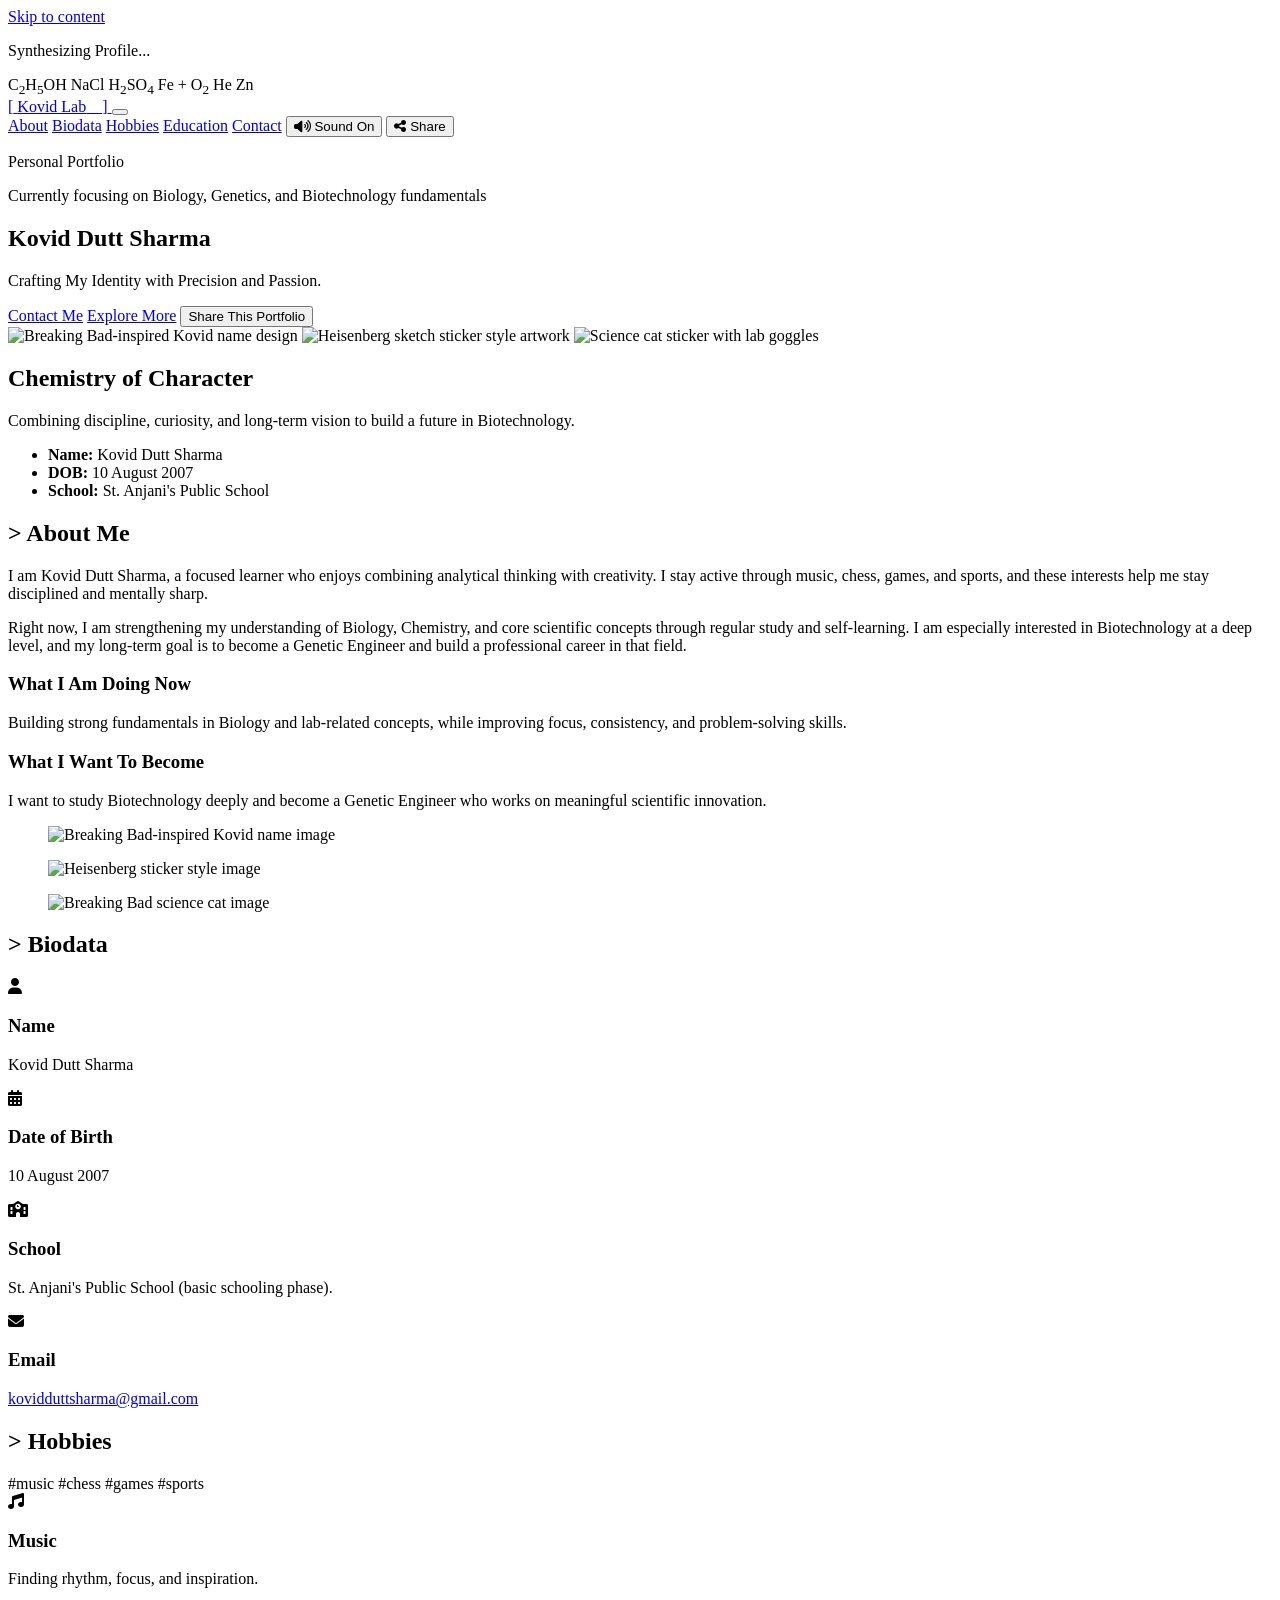
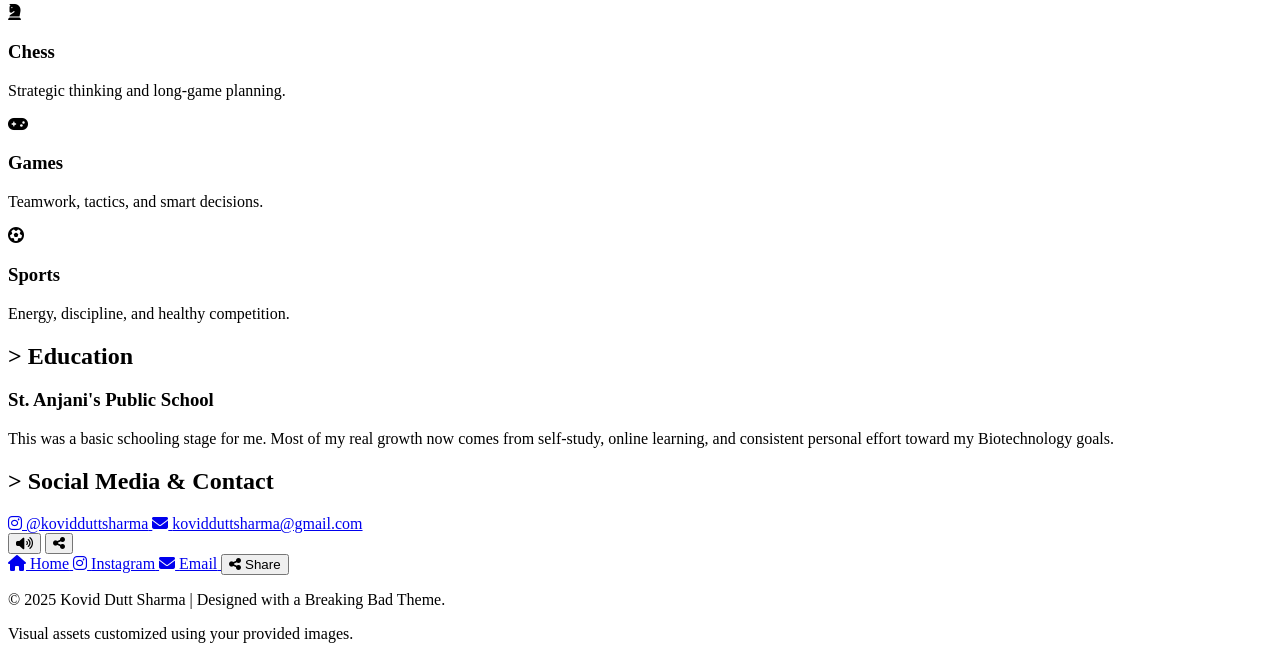
==== index.html @ 5aebc1f0 "Add files via upload" ====
<!DOCTYPE html>
<html lang="en">
<head>
  <meta charset="UTF-8" />
  <meta name="viewport" content="width=device-width, initial-scale=1.0, viewport-fit=cover" />
  <meta name="description" content="Interactive Breaking Bad-inspired personal portfolio of Kovid Dutt Sharma." />
  <meta name="keywords" content="Kovid Dutt Sharma, portfolio, Breaking Bad, biotechnology, student profile" />
  <meta name="theme-color" content="#052405" />
  <meta name="mobile-web-app-capable" content="yes" />
  <meta name="apple-mobile-web-app-capable" content="yes" />
  <meta property="og:title" content="Kovid Dutt Sharma | Breaking Bad Portfolio" />
  <meta property="og:description" content="Breaking Bad-themed interactive portfolio with chemistry visuals and animations." />
  <meta property="og:type" content="website" />
  <title>Kovid Dutt Sharma | Breaking Bad Portfolio</title>
  <link rel="manifest" href="manifest.webmanifest" />
  <link rel="icon" type="image/svg+xml" href="icon.svg" />
  <link rel="preconnect" href="https://fonts.googleapis.com" />
  <link rel="preconnect" href="https://fonts.gstatic.com" crossorigin />
  <link href="https://fonts.googleapis.com/css2?family=Bebas+Neue&family=Open+Sans:wght@400;600;700&family=Orbitron:wght@500;700;800&display=swap" rel="stylesheet" />
  <link rel="stylesheet" href="https://cdnjs.cloudflare.com/ajax/libs/aos/2.3.4/aos.css" />
  <link rel="stylesheet" href="https://cdnjs.cloudflare.com/ajax/libs/font-awesome/6.5.2/css/all.min.css" />
  <link rel="stylesheet" href="style.css" />
  <link rel="stylesheet" href="achievements.css" />
</head>
<body>
  <a class="skip-link" href="#main-content">Skip to content</a>
  <div id="scrollProgress" class="scroll-progress" aria-hidden="true"></div>

  <div id="loader" class="loader" role="status" aria-live="polite">
    <div class="loader-lab">
      <div class="beaker" aria-hidden="true">
        <div class="beaker-liquid"></div>
        <span class="beaker-bubble bubble-1"></span>
        <span class="beaker-bubble bubble-2"></span>
        <span class="beaker-bubble bubble-3"></span>
      </div>
      <p>Synthesizing Profile...</p>
    </div>
  </div>

  <div id="particles-js" aria-hidden="true"></div>
  <div class="smoke-layer" aria-hidden="true"></div>

  <div class="chem-bg" aria-hidden="true">
    <span class="chem formula-1">C<sub>2</sub>H<sub>5</sub>OH</span>
    <span class="chem formula-2">NaCl</span>
    <span class="chem formula-3">H<sub>2</sub>SO<sub>4</sub></span>
    <span class="chem formula-4">Fe + O<sub>2</sub></span>
    <span class="chem formula-5">He</span>
    <span class="chem formula-6">Zn</span>
  </div>

  <header class="site-header glass" data-aos="fade-down">
    <a href="#hero" class="logo" aria-label="Go to top">
      <span class="logo-bracket">[</span>
      <span class="logo-text">Kovid Lab</span>
      <span class="logo-cursor">_</span>
      <span class="logo-bracket">]</span>
    </a>
    <button id="navToggle" class="nav-toggle" type="button" aria-expanded="false" aria-controls="primaryNav" aria-label="Toggle navigation">
      <span></span>
      <span></span>
      <span></span>
    </button>
    <nav id="primaryNav" class="main-nav" aria-label="Primary">
      <a href="#about">About</a>
      <a href="#biodata">Biodata</a>
      <a href="#hobbies">Hobbies</a>
      <a href="#education">Education</a>
      <a href="#contact">Contact</a>
      <button id="soundToggle" class="nav-action" type="button" aria-pressed="true">
        <i class="fa-solid fa-volume-high" aria-hidden="true"></i>
        <span>Sound On</span>
      </button>
      <button id="shareBtn" class="nav-action nav-share" type="button">
        <i class="fa-solid fa-share-nodes" aria-hidden="true"></i>
        <span>Share</span>
      </button>
    </nav>
  </header>

  <main id="main-content">
    <section id="hero" class="hero section">
      <div class="hero-grid">
        <div class="hero-content" data-aos="fade-right">
          <p class="hero-kicker">Personal Portfolio</p>
          <p class="status-pill"><span class="status-dot"></span>Currently focusing on Biology, Genetics, and Biotechnology fundamentals</p>
          <h1 class="periodic-name" aria-label="Kovid Dutt Sharma">
            <span class="name-piece">
              <span class="tile">Ko</span><span class="rest">vid</span>
            </span>
            <span class="name-piece">
              <span class="tile">Du</span><span class="rest">tt</span>
            </span>
            <span class="name-piece">
              <span class="tile">Sh</span><span class="rest">arma</span>
            </span>
          </h1>
          <p class="tagline">Crafting My Identity with Precision and Passion.</p>
          <p id="typed-target" class="typed-line" aria-live="polite"></p>
          <div class="hero-actions">
            <a href="#contact" class="btn ripple-btn">Contact Me</a>
            <a href="#about" class="btn btn-secondary ripple-btn">Explore More</a>
            <button id="heroShareBtn" class="btn btn-secondary ripple-btn hero-share-btn" type="button">Share This Portfolio</button>
          </div>
        </div>

        <aside class="hero-card glass-card" data-aos="fade-left">
          <div class="bb-visual-frame" id="bbVisualFrame" aria-label="Breaking Bad visual slider">
            <img class="bb-slide is-active" src="images/bb-custom-name.png?v=2" alt="Breaking Bad-inspired Kovid name design" loading="eager" />
            <img class="bb-slide" src="images/bb-heisenberg.png?v=2" alt="Heisenberg sketch sticker style artwork" loading="lazy" />
            <img class="bb-slide" src="images/bb-science-cat.png?v=2" alt="Science cat sticker with lab goggles" loading="lazy" />
            <div class="bb-slide-dots" id="bbDots" aria-hidden="true">
              <span class="dot is-active"></span>
              <span class="dot"></span>
              <span class="dot"></span>
            </div>
          </div>
          <h2>Chemistry of Character</h2>
          <p>Combining discipline, curiosity, and long-term vision to build a future in Biotechnology.</p>
          <ul>
            <li><strong>Name:</strong> Kovid Dutt Sharma</li>
            <li><strong>DOB:</strong> 10 August 2007</li>
            <li><strong>School:</strong> St. Anjani's Public School</li>
          </ul>
        </aside>
      </div>
    </section>

    <section id="about" class="section">
      <div class="block-header-wrapper section-title" data-aos="fade-up">
        <h2 class="block-header-title"><span class="block-header-marker">></span> About Me</h2>
        <div class="block-header-line"></div>
      </div>
      <article class="section-card glass-card" data-aos="fade-up" data-aos-delay="120">
        <p>
          I am Kovid Dutt Sharma, a focused learner who enjoys combining analytical thinking with creativity.
          I stay active through music, chess, games, and sports, and these interests help me stay disciplined and mentally sharp.
        </p>
        <p class="about-paragraph">
          Right now, I am strengthening my understanding of Biology, Chemistry, and core scientific concepts through regular study and self-learning.
          I am especially interested in Biotechnology at a deep level, and my long-term goal is to become a Genetic Engineer and build a professional career in that field.
        </p>
      </article>

      <div class="focus-grid" data-aos="fade-up" data-aos-delay="180">
        <article class="section-card focus-card">
          <h3>What I Am Doing Now</h3>
          <p>Building strong fundamentals in Biology and lab-related concepts, while improving focus, consistency, and problem-solving skills.</p>
        </article>
        <article class="section-card focus-card">
          <h3>What I Want To Become</h3>
          <p>I want to study Biotechnology deeply and become a Genetic Engineer who works on meaningful scientific innovation.</p>
        </article>
      </div>

      <div class="bb-image-strip" data-aos="zoom-in-up" data-aos-delay="220">
        <figure class="strip-card"><img src="images/bb-custom-name.png?v=2" alt="Breaking Bad-inspired Kovid name image" loading="lazy" /></figure>
        <figure class="strip-card"><img src="images/bb-heisenberg.png?v=2" alt="Heisenberg sticker style image" loading="lazy" /></figure>
        <figure class="strip-card"><img src="images/bb-science-cat.png?v=2" alt="Breaking Bad science cat image" loading="lazy" /></figure>
      </div>
    </section>

    <section id="biodata" class="section">
      <div class="block-header-wrapper section-title" data-aos="fade-up">
        <h2 class="block-header-title"><span class="block-header-marker">></span> Biodata</h2>
        <div class="block-header-line"></div>
      </div>
      <div class="biodata-grid">
        <article class="section-card bio-card" data-aos="zoom-in">
          <i class="fa-solid fa-user"></i>
          <h3>Name</h3>
          <p>Kovid Dutt Sharma</p>
        </article>
        <article class="section-card bio-card" data-aos="zoom-in" data-aos-delay="80">
          <i class="fa-solid fa-calendar-days"></i>
          <h3>Date of Birth</h3>
          <p>10 August 2007</p>
        </article>
        <article class="section-card bio-card" data-aos="zoom-in" data-aos-delay="160">
          <i class="fa-solid fa-school"></i>
          <h3>School</h3>
          <p>St. Anjani's Public School (basic schooling phase).</p>
        </article>
        <article class="section-card bio-card" data-aos="zoom-in" data-aos-delay="240">
          <i class="fa-solid fa-envelope"></i>
          <h3>Email</h3>
          <p><a href="mailto:kovidduttsharma@gmail.com">kovidduttsharma@gmail.com</a></p>
        </article>
      </div>
    </section>

    <section id="hobbies" class="section">
      <div class="block-header-wrapper section-title" data-aos="fade-up">
        <h2 class="block-header-title"><span class="block-header-marker">></span> Hobbies</h2>
        <div class="block-header-line"></div>
      </div>
      <div class="chip-row" data-aos="fade-up" data-aos-delay="80">
        <span class="tag-chip">#music</span>
        <span class="tag-chip">#chess</span>
        <span class="tag-chip">#games</span>
        <span class="tag-chip">#sports</span>
      </div>
      <div class="hobby-grid">
        <article class="section-card hobby-card" data-aos="flip-left">
          <i class="fa-solid fa-music"></i>
          <h3>Music</h3>
          <p>Finding rhythm, focus, and inspiration.</p>
        </article>
        <article class="section-card hobby-card" data-aos="flip-left" data-aos-delay="80">
          <i class="fa-solid fa-chess-knight"></i>
          <h3>Chess</h3>
          <p>Strategic thinking and long-game planning.</p>
        </article>
        <article class="section-card hobby-card" data-aos="flip-left" data-aos-delay="160">
          <i class="fa-solid fa-gamepad"></i>
          <h3>Games</h3>
          <p>Teamwork, tactics, and smart decisions.</p>
        </article>
        <article class="section-card hobby-card" data-aos="flip-left" data-aos-delay="240">
          <i class="fa-solid fa-futbol"></i>
          <h3>Sports</h3>
          <p>Energy, discipline, and healthy competition.</p>
        </article>
      </div>
    </section>

    <section id="education" class="section">
      <div class="block-header-wrapper section-title" data-aos="fade-up">
        <h2 class="block-header-title"><span class="block-header-marker">></span> Education</h2>
        <div class="block-header-line"></div>
      </div>
      <div class="timeline" data-aos="fade-up" data-aos-delay="100">
        <article class="timeline-card section-card">
          <span class="timeline-marker"></span>
          <h3>St. Anjani's Public School</h3>
          <p>
            This was a basic schooling stage for me. Most of my real growth now comes from self-study,
            online learning, and consistent personal effort toward my Biotechnology goals.
          </p>
        </article>
      </div>
    </section>

    <section id="contact" class="section">
      <div class="block-header-wrapper section-title" data-aos="fade-up">
        <h2 class="block-header-title"><span class="block-header-marker">></span> Social Media & Contact</h2>
        <div class="block-header-line"></div>
      </div>
      <div class="contact-grid">
        <a class="section-card contact-card" href="https://instagram.com/kovidduttsharma" target="_blank" rel="noopener noreferrer" aria-label="Open Instagram profile">
          <i class="fa-brands fa-instagram"></i>
          <span>@kovidduttsharma</span>
        </a>
        <a class="section-card contact-card" href="mailto:kovidduttsharma@gmail.com" aria-label="Send an email">
          <i class="fa-solid fa-envelope"></i>
          <span>kovidduttsharma@gmail.com</span>
        </a>
      </div>
    </section>
  </main>

  <aside class="floating-tools" aria-label="Quick tools">
    <button id="floatingSoundBtn" class="floating-btn" type="button" aria-pressed="true" aria-label="Toggle sound effects">
      <i class="fa-solid fa-volume-high" aria-hidden="true"></i>
    </button>
    <button id="floatingShareBtn" class="floating-btn" type="button" aria-label="Share this page">
      <i class="fa-solid fa-share-nodes" aria-hidden="true"></i>
    </button>
  </aside>

  <nav class="mobile-dock" aria-label="Mobile quick actions">
    <a href="#hero" class="dock-btn">
      <i class="fa-solid fa-house"></i>
      <span>Home</span>
    </a>
    <a href="https://instagram.com/kovidduttsharma" class="dock-btn" target="_blank" rel="noopener noreferrer">
      <i class="fa-brands fa-instagram"></i>
      <span>Instagram</span>
    </a>
    <a href="mailto:kovidduttsharma@gmail.com" class="dock-btn">
      <i class="fa-solid fa-envelope"></i>
      <span>Email</span>
    </a>
    <button id="shareBtnMobile" class="dock-btn dock-btn-button" type="button">
      <i class="fa-solid fa-share-nodes"></i>
      <span>Share</span>
    </button>
  </nav>

  <div id="toast" class="toast" role="status" aria-live="polite"></div>

  <footer class="site-footer">
    <p>&copy; 2025 Kovid Dutt Sharma | Designed with a Breaking Bad Theme.</p>
    <p class="credit-note">
      Visual assets customized using your provided images.
    </p>
  </footer>

  <script src="https://cdnjs.cloudflare.com/ajax/libs/particles.js/2.0.0/particles.min.js"></script>
  <script src="https://cdnjs.cloudflare.com/ajax/libs/gsap/3.12.5/gsap.min.js"></script>
  <script src="https://cdnjs.cloudflare.com/ajax/libs/typed.js/2.1.0/typed.umd.js"></script>
  <script src="https://cdnjs.cloudflare.com/ajax/libs/aos/2.3.4/aos.js"></script>
  <script src="achievements.js"></script>
  <script src="script.js"></script>
</body>
</html>
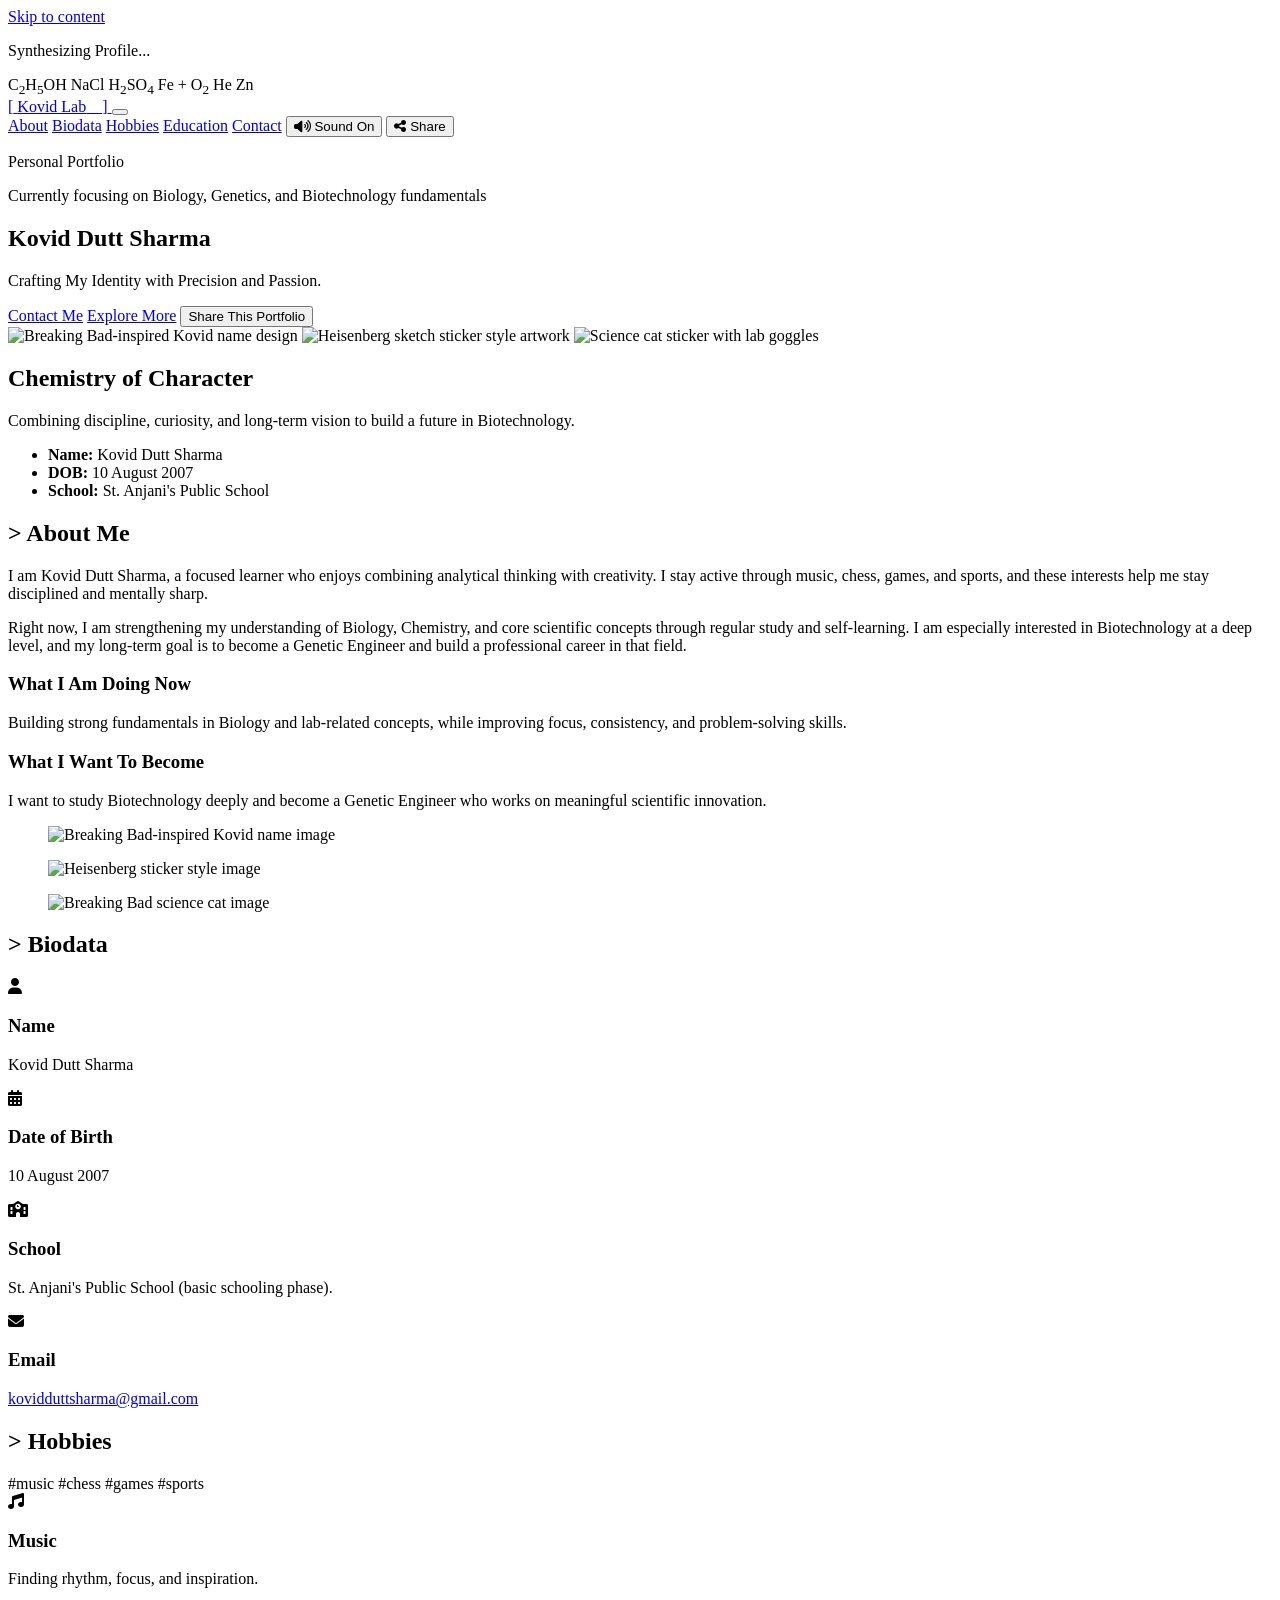
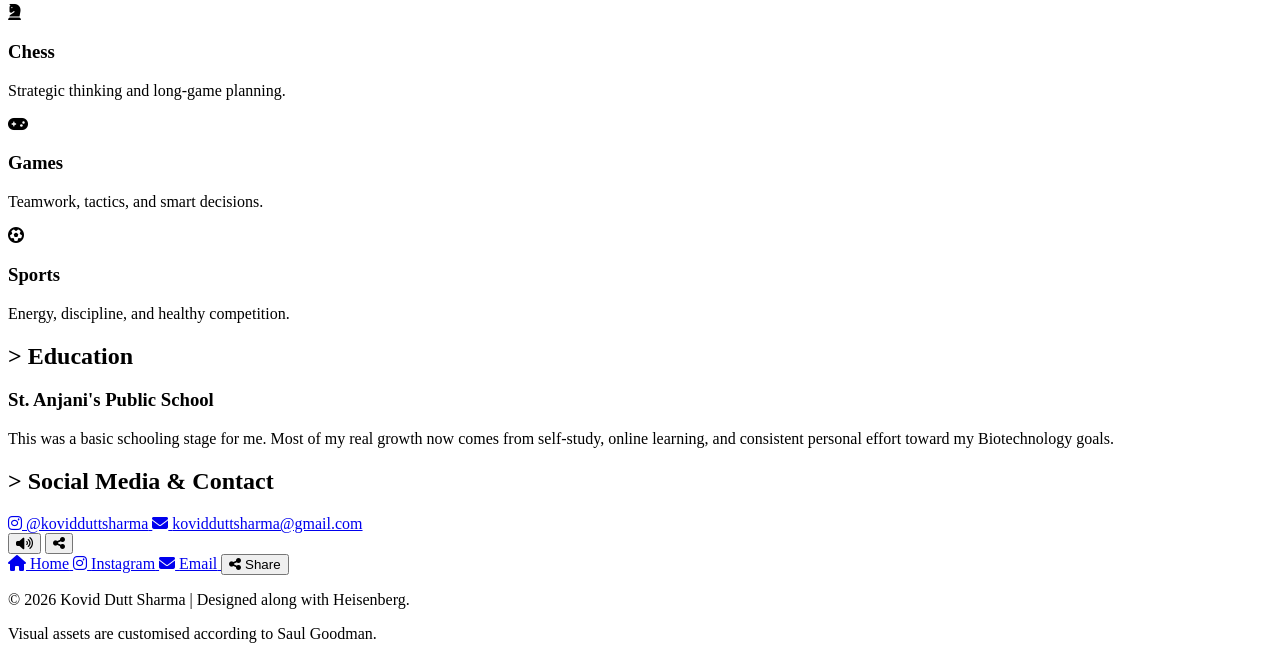
==== commit c3d7c0a3: "index.html" ====
--- a/index.html
+++ b/index.html
@@ -22,7 +22,10 @@
   <link rel="stylesheet" href="style.css" />
   <link rel="stylesheet" href="achievements.css" />
 </head>
-<body>
+  <link rel="stylesheet" href="achievements.css">
+  <script src="achievements.js"></script>
+<body> 
+  <div id="achievementsMount"></div>
   <a class="skip-link" href="#main-content">Skip to content</a>
   <div id="scrollProgress" class="scroll-progress" aria-hidden="true"></div>
 
@@ -291,9 +294,9 @@
   <div id="toast" class="toast" role="status" aria-live="polite"></div>
 
   <footer class="site-footer">
-    <p>&copy; 2025 Kovid Dutt Sharma | Designed with a Breaking Bad Theme.</p>
+    <p>&copy; 2026 Kovid Dutt Sharma | Designed along with Heisenberg.</p>
     <p class="credit-note">
-      Visual assets customized using your provided images.
+      Visual assets are customised according to Saul Goodman.
     </p>
   </footer>
 
